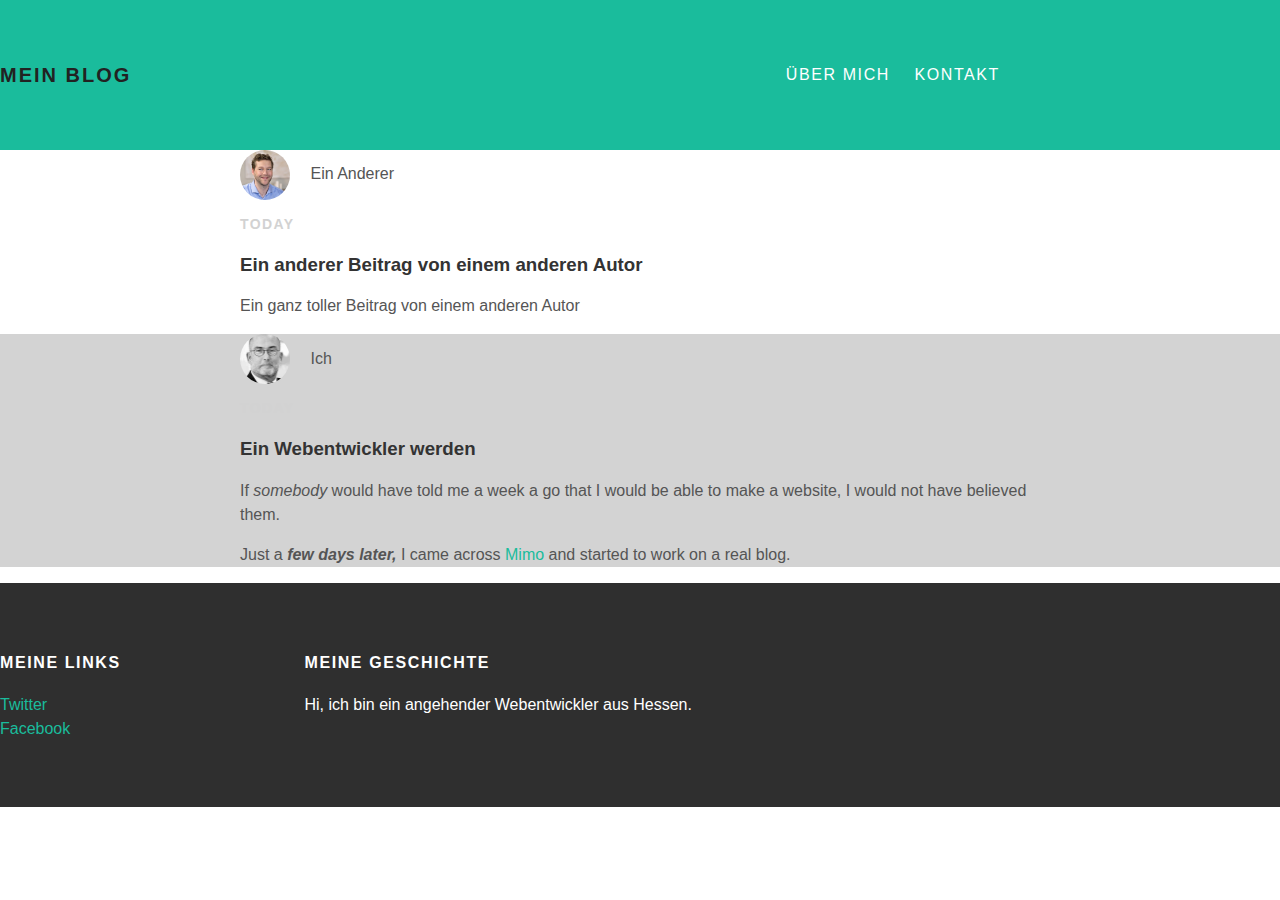
==== index.html @ aff7f34a "Add files via upload" ====
<!DOCTYPE html>
<html>
 <head>
  <title>Renes Blog</title>
  <link rel="stylesheet" type="text/css" href="styles.css" media="screen" />
 </head>
 <body>
   <div id="header">
     <div class="container">
       <a id="header-title" href="index.html">Mein Blog</a>
       <ul id="header-nav">
         <li><a href="about.html">&Uuml;ber Mich</a></li>
         <li><a href="mailto:rene@renehaas.com">Kontakt</a></li>
       </ul>
   </div>
 </div>
   <div id="body">
     <div id="content">
       <div class="post-container">
         <div class="post">
           <div class="post-author">
             <img src="anderer.jpg" alt="BILD Irgendwer Anderes">
             <span>Ein Anderer</span>
           </div>
           <p class="post-date">Today</p>
           <h3 class="post-title">Ein anderer Beitrag von einem anderen Autor</h3>
           <div class="post-content">
             <p>Ein ganz toller Beitrag von einem anderen Autor</p>
           </div>
         </div>
       </div>
       <div class="post-container">
         <div class="post">
           <div class="post-author">
             <img src="me.jpg" alt="BILD Rene Haas">
             <span>Ich</span>
           </div>
           <p class="post-date">Today</p>
           <h3 class="post-title">Ein Webentwickler werden</h3>
           <div class="post-content">
             <p>If <em>somebody</em> would have told me a week a go that I would be able to make a website, I would not have believed them.</p>
    <p>Just a <strong><em>few days later,</em></strong> I came across <a href="https://getmimo.com">Mimo</a> and started to work on a real blog.</p>
           </div>
         </div>
       </div>
     </div>
   </div>
   <div id="footer">
     <div class="container">
       <div class="column">
         <h4>Meine Links</h4>
         <p>
           <a href="https://twitter.com">Twitter</a><br>
           <a href="https://facebook.com">Facebook</a>
         </p>
       </div>
       <div class="column">
         <h4>Meine Geschichte</h4>
         <p>Hi, ich bin ein angehender Webentwickler aus Hessen.</p>
       </div>
     </div>
   </div>
 </body>
</html>
---- styles.css ----
@import url(httpfonts.googleapis.com/css?family=Montserrat:400,700);

body {
  margin: 0;
  color: #555;
  font-family: 'Montserrat', sans-serif;
}

#header{
  background-color: #1abc9c;
  height: 150px;
  line-height: 150px;
}

#header a{
  color: white;
  text-decoration: none;
  text-transform: uppercase;
  letter-spacing: 0.1em;
}

#header a:hover{
  color: #222;
}

#header-title{
  display: block;
  float: left;

  font-size: 20px;
  font-weight: bold;
}

#header-nav{
  display: block;
  float: right;
  margin: 0;
}

#header-nav li{
  display: inline;
  padding-left: 20px;
}

#footer{
  background-color: #2f2f2f;
  padding: 50px 0;
}

#footer h4 {
  color: #fff;
  text-transform: uppercase;
  letter-spacing: 0.1em;
}

#footer p {
  color: #fff;
}

.column{
  min-width: 300px;
  display: inline-block;
  vertical-align: top;
}

h1, h2, h3, h4 {
  color: #333;
}

p {
  line-height: 1.5;
}

a {
  color: #1abc9c;
  text-decoration: none;
}

a:hover {
  color: #F6A623;
}

.container{
  max-width: 1000px;
  margin-left: 0 auto;
}

.post-container:nth-child(even){
  background-color: lightgrey;
}

.post, .about {
  max-width: 800px;
  margin: 0 auto;
  padding: 60px auto;
}

.post-author img {
  width: 50px;
  height: 50px;
  vertical-align: middle;
}

.post-author span {
  margin-left: 16px;
}

.post-date {
  color: #D2D2D2;
  font-size: 14px;
  font-weight: bold;
  text-transform: uppercase;
  letter-spacing: 0.1em;
}

.about {
  text-align: center;
}

.about img, .post img {
  border-radius: 50%;
}
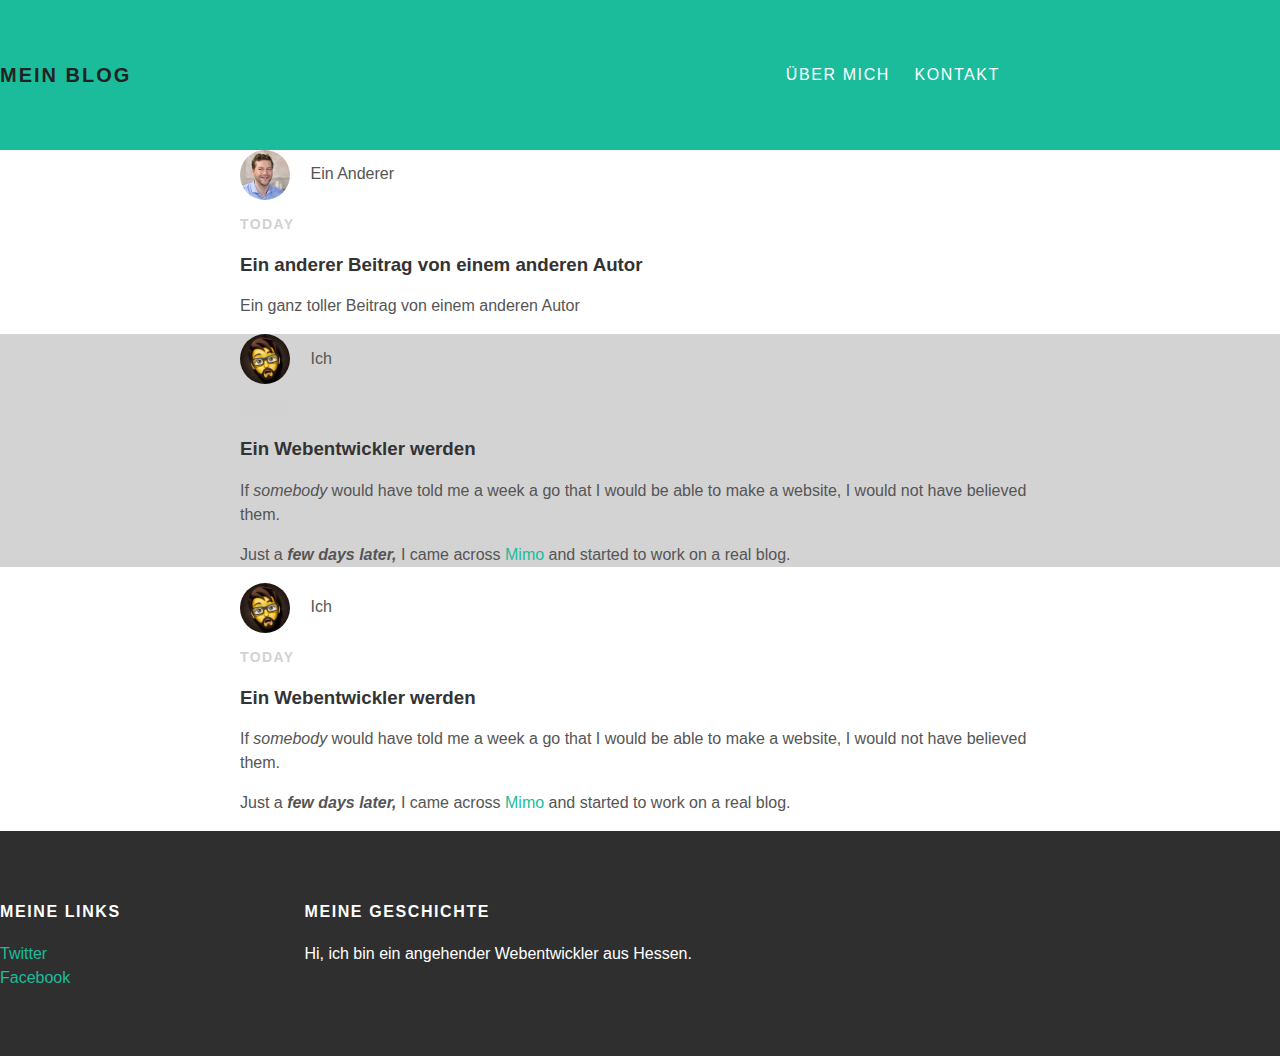
==== commit 790e492c: "Neuer Post hinzugefögt" ====
--- a/index.html
+++ b/index.html
@@ -43,6 +43,20 @@
            </div>
          </div>
        </div>
+            <div class="post-container">
+         <div class="post">
+           <div class="post-author">
+             <img src="me.jpg" alt="BILD Rene Haas">
+             <span>Ich</span>
+           </div>
+           <p class="post-date">Today</p>
+           <h3 class="post-title">Ein Webentwickler werden</h3>
+           <div class="post-content">
+             <p>If <em>somebody</em> would have told me a week a go that I would be able to make a website, I would not have believed them.</p>
+    <p>Just a <strong><em>few days later,</em></strong> I came across <a href="https://getmimo.com">Mimo</a> and started to work on a real blog.</p>
+           </div>
+         </div>
+       </div>
      </div>
    </div>
    <div id="footer">
